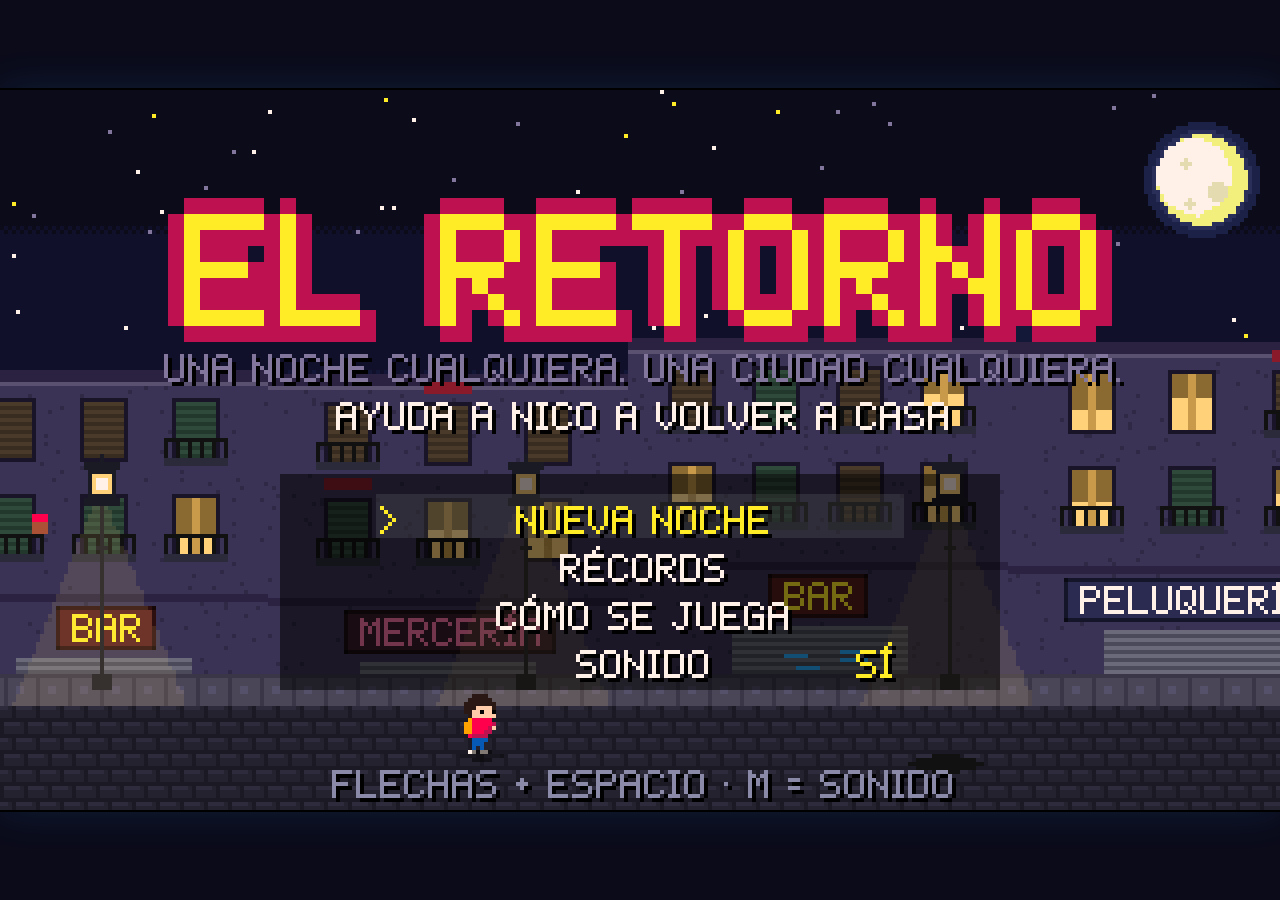
==== el-retorno/index.html @ 21c1141a "Add El Retorno: pixel-art roguelike of night-time minigames Help Nico get home across a Spanish city" ====
<!doctype html>
<html lang="es">
<head>
<meta charset="utf-8">
<meta name="viewport" content="width=device-width,initial-scale=1,maximum-scale=1,user-scalable=no,viewport-fit=cover">
<meta name="theme-color" content="#0b0b1a">
<meta name="description" content="El Retorno: ayuda a Nico a volver a casa una noche en la que la ciudad se ha vuelto loca. Roguelike pixel art de minijuegos.">
<meta property="og:title" content="El Retorno">
<meta property="og:description" content="Una noche cualquiera. Una ciudad cualquiera. Zombis, vampiros, un volcán en la avenida... y tu madre esperando.">
<title>El Retorno</title>
<link rel="icon" href="data:image/svg+xml,%3Csvg xmlns='http://www.w3.org/2000/svg' viewBox='0 0 8 8' shape-rendering='crispEdges'%3E%3Crect width='8' height='8' fill='%230b0b1a'/%3E%3Crect x='2' y='1' width='4' height='3' fill='%23291814'/%3E%3Crect x='3' y='3' width='3' height='2' fill='%23ffccaa'/%3E%3Crect x='2' y='5' width='4' height='2' fill='%23ff004d'/%3E%3Crect x='6' y='1' width='1' height='1' fill='%23fff1e8'/%3E%3C/svg%3E">
<link rel="stylesheet" href="style.css">
</head>
<body>
<div id="app">
  <div id="stage">
    <canvas id="screen" width="320" height="180" aria-label="El Retorno"></canvas>
  </div>
  <div id="pad">
    <div id="dpad" aria-hidden="true"><span class="u"></span><span class="d"></span><span class="l"></span><span class="r"></span><i></i></div>
    <div id="mid">
      <button id="btn-pause" class="mini" aria-label="Pausa">II</button>
      <button id="btn-mute" class="mini" aria-label="Sonido">♪</button>
    </div>
    <div id="ab">
      <button class="btn b" data-k="b">B</button>
      <button class="btn a" data-k="a">A</button>
    </div>
  </div>
</div>
<noscript>Necesitas JavaScript para jugar a El Retorno.</noscript>
<script src="js/core.js"></script>
<script src="js/art.js"></script>
<script src="js/data.js"></script>
<script src="js/games/common.js"></script>
<script src="js/games/zombis.js"></script>
<script src="js/games/vampiro.js"></script>
<script src="js/games/volcan.js"></script>
<script src="js/games/encierro.js"></script>
<script src="js/games/meiga.js"></script>
<script src="js/games/fantasmas.js"></script>
<script src="js/games/tuna.js"></script>
<script src="js/games/compana.js"></script>
<script src="js/games/tejados.js"></script>
<script src="js/games/coco.js"></script>
<script src="js/scenes.js"></script>
<script src="js/main.js"></script>
</body>
</html>
---- el-retorno/style.css ----
:root{--bg:#0b0b1a;--ink:#fff1e8;--pad:#1a1a33;--pad-hi:#2b2b52;--a:#ff004d;--b:#29adff}
*{box-sizing:border-box;-webkit-tap-highlight-color:transparent}
html,body{margin:0;height:100%;background:var(--bg);color:var(--ink);overflow:hidden;touch-action:none;-webkit-user-select:none;user-select:none;font-family:ui-monospace,Menlo,Consolas,monospace}
#app{position:fixed;inset:0;display:flex;flex-direction:column;padding:env(safe-area-inset-top) env(safe-area-inset-right) env(safe-area-inset-bottom) env(safe-area-inset-left)}
#stage{position:relative;flex:1;min-height:0;display:flex;align-items:center;justify-content:center}
canvas{display:block;image-rendering:pixelated;image-rendering:crisp-edges;background:#000;box-shadow:0 0 0 2px #000,0 0 40px #29adff22}
#mid{display:flex;flex-direction:column;gap:14px;align-self:flex-start;margin-top:6px}
.mini{width:34px;height:34px;border:2px solid #000;background:#1d2b53cc;color:var(--ink);font:bold 13px/1 ui-monospace,monospace;cursor:pointer;box-shadow:inset -2px -2px 0 #0006,inset 2px 2px 0 #fff2}
.mini:active{transform:translate(1px,1px)}
#pad{display:none}
body.touch #pad{display:flex;align-items:center;justify-content:space-between;padding:10px 22px 18px;height:min(40vh,230px);flex:none}
#dpad{position:relative;width:150px;height:150px;flex:none;touch-action:none}
#dpad span{position:absolute;background:var(--pad);border:3px solid #000;box-shadow:inset -3px -3px 0 #0007,inset 3px 3px 0 #fff1}
#dpad .u,#dpad .d{left:50px;width:50px;height:52px}
#dpad .u{top:0}#dpad .d{bottom:0}
#dpad .l,#dpad .r{top:50px;width:52px;height:50px}
#dpad .l{left:0}#dpad .r{right:0}
#dpad i{position:absolute;left:47px;top:47px;width:56px;height:56px;background:var(--pad)}
#dpad span.on{background:var(--pad-hi)}
#dpad span::after{content:"";position:absolute;left:50%;top:50%;width:0;height:0;border:7px solid transparent;transform:translate(-50%,-50%)}
#dpad .u::after{border-bottom-color:#fff6;margin-top:-4px}
#dpad .d::after{border-top-color:#fff6;margin-top:4px}
#dpad .l::after{border-right-color:#fff6;margin-left:-4px}
#dpad .r::after{border-left-color:#fff6;margin-left:4px}
#ab{display:flex;gap:16px;align-items:center;transform:rotate(-14deg)}
.btn{width:70px;height:70px;border-radius:50%;border:3px solid #000;color:#fff;font:bold 22px/1 ui-monospace,monospace;touch-action:none;box-shadow:inset -4px -4px 0 #0005,inset 3px 3px 0 #fff4}
.btn.a{background:var(--a);margin-top:-34px}
.btn.b{background:var(--b);margin-top:34px}
.btn.on{transform:translate(2px,2px);filter:brightness(1.3)}
@media (orientation:portrait){
  body.touch #stage{flex:none;padding-top:max(14px,4vh)}
  body.touch #pad{flex:1;height:auto;max-height:none;padding-bottom:max(18px,4vh)}
}
@media (orientation:landscape){
  body.touch #pad{position:absolute;left:0;right:0;bottom:0;height:auto;padding:0 18px 14px;pointer-events:none;background:none}
  body.touch #pad>*{pointer-events:auto;opacity:.55}
  body.touch #mid{position:absolute;top:calc(8px + env(safe-area-inset-top));left:calc(8px + env(safe-area-inset-left));margin:0;gap:8px}
  body.touch #dpad{transform:scale(.85);transform-origin:bottom left}
  body.touch #ab{transform:rotate(-14deg) scale(.85);transform-origin:bottom right}
}
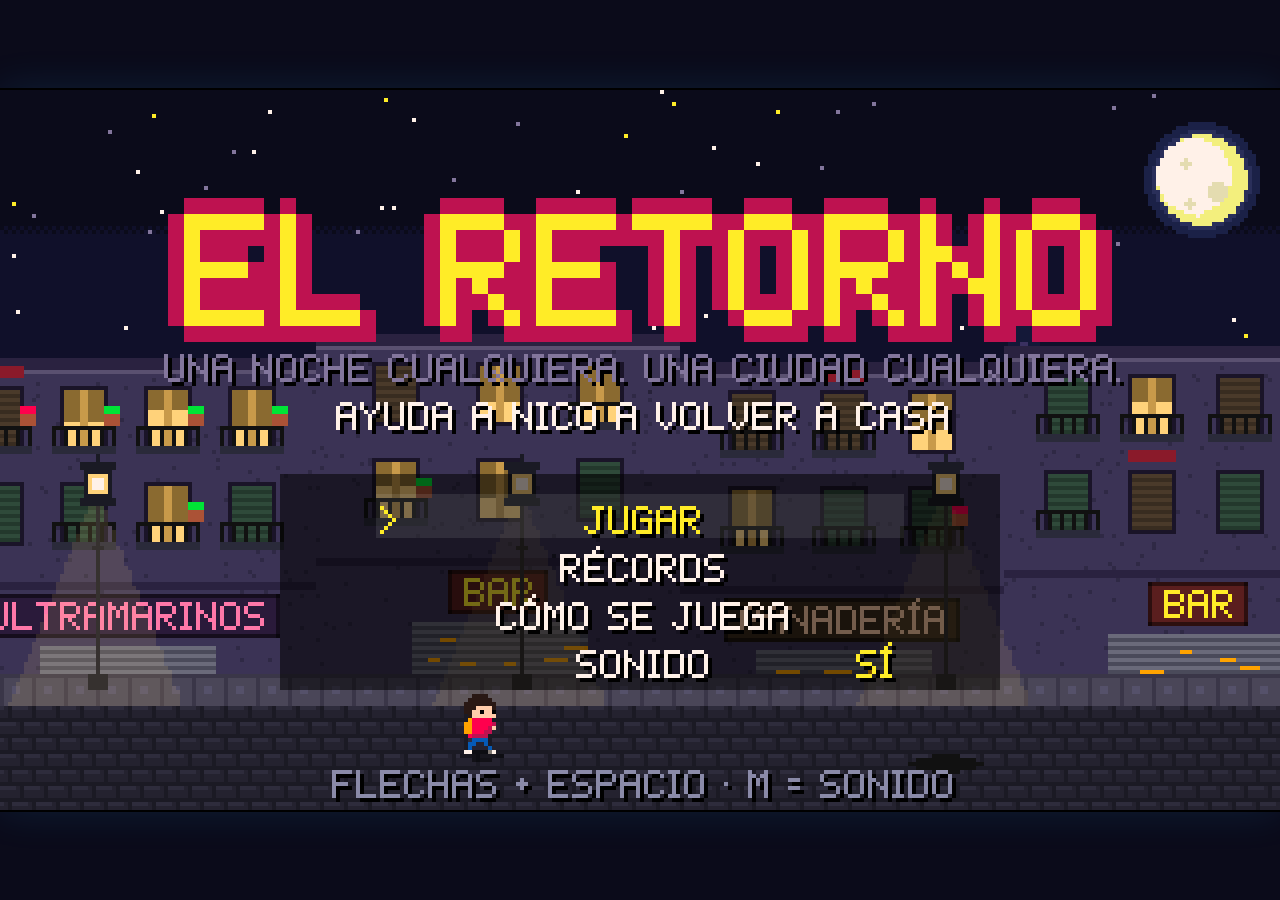
==== commit 07a62a45: "Simplify El Retorno into a single dodge-the-obstacles run with a joystick Replace the roguelike map," ====
--- a/el-retorno/index.html
+++ b/el-retorno/index.html
@@ -4,9 +4,9 @@
 <meta charset="utf-8">
 <meta name="viewport" content="width=device-width,initial-scale=1,maximum-scale=1,user-scalable=no,viewport-fit=cover">
 <meta name="theme-color" content="#0b0b1a">
-<meta name="description" content="El Retorno: ayuda a Nico a volver a casa una noche en la que la ciudad se ha vuelto loca. Roguelike pixel art de minijuegos.">
+<meta name="description" content="El Retorno: ayuda a Nico a volver a casa esquivando zombis, vampiros, volcanes y más en una ciudad española de noche. Cada partida es distinta.">
 <meta property="og:title" content="El Retorno">
-<meta property="og:description" content="Una noche cualquiera. Una ciudad cualquiera. Zombis, vampiros, un volcán en la avenida... y tu madre esperando.">
+<meta property="og:description" content="Una noche cualquiera. Una ciudad cualquiera. Zombis, un vampiro, un volcán en la avenida... y tu madre esperando.">
 <title>El Retorno</title>
 <link rel="icon" href="data:image/svg+xml,%3Csvg xmlns='http://www.w3.org/2000/svg' viewBox='0 0 8 8' shape-rendering='crispEdges'%3E%3Crect width='8' height='8' fill='%230b0b1a'/%3E%3Crect x='2' y='1' width='4' height='3' fill='%23291814'/%3E%3Crect x='3' y='3' width='3' height='2' fill='%23ffccaa'/%3E%3Crect x='2' y='5' width='4' height='2' fill='%23ff004d'/%3E%3Crect x='6' y='1' width='1' height='1' fill='%23fff1e8'/%3E%3C/svg%3E">
 <link rel="stylesheet" href="style.css">
@@ -17,13 +17,12 @@
     <canvas id="screen" width="320" height="180" aria-label="El Retorno"></canvas>
   </div>
   <div id="pad">
-    <div id="dpad" aria-hidden="true"><span class="u"></span><span class="d"></span><span class="l"></span><span class="r"></span><i></i></div>
+    <div id="joy" aria-hidden="true"><div class="base"><div class="knob"></div></div></div>
     <div id="mid">
       <button id="btn-pause" class="mini" aria-label="Pausa">II</button>
       <button id="btn-mute" class="mini" aria-label="Sonido">♪</button>
     </div>
     <div id="ab">
-      <button class="btn b" data-k="b">B</button>
       <button class="btn a" data-k="a">A</button>
     </div>
   </div>
@@ -31,18 +30,8 @@
 <noscript>Necesitas JavaScript para jugar a El Retorno.</noscript>
 <script src="js/core.js"></script>
 <script src="js/art.js"></script>
-<script src="js/data.js"></script>
-<script src="js/games/common.js"></script>
-<script src="js/games/zombis.js"></script>
-<script src="js/games/vampiro.js"></script>
-<script src="js/games/volcan.js"></script>
-<script src="js/games/encierro.js"></script>
-<script src="js/games/meiga.js"></script>
-<script src="js/games/fantasmas.js"></script>
-<script src="js/games/tuna.js"></script>
-<script src="js/games/compana.js"></script>
-<script src="js/games/tejados.js"></script>
-<script src="js/games/coco.js"></script>
+<script src="js/hazards.js"></script>
+<script src="js/game.js"></script>
 <script src="js/scenes.js"></script>
 <script src="js/main.js"></script>
 </body>
--- a/el-retorno/style.css
+++ b/el-retorno/style.css
@@ -1,40 +1,30 @@
-:root{--bg:#0b0b1a;--ink:#fff1e8;--pad:#1a1a33;--pad-hi:#2b2b52;--a:#ff004d;--b:#29adff}
+:root{--bg:#0b0b1a;--ink:#fff1e8;--pad:#1a1a33;--a:#ff004d}
 *{box-sizing:border-box;-webkit-tap-highlight-color:transparent}
 html,body{margin:0;height:100%;background:var(--bg);color:var(--ink);overflow:hidden;touch-action:none;-webkit-user-select:none;user-select:none;font-family:ui-monospace,Menlo,Consolas,monospace}
 #app{position:fixed;inset:0;display:flex;flex-direction:column;padding:env(safe-area-inset-top) env(safe-area-inset-right) env(safe-area-inset-bottom) env(safe-area-inset-left)}
 #stage{position:relative;flex:1;min-height:0;display:flex;align-items:center;justify-content:center}
 canvas{display:block;image-rendering:pixelated;image-rendering:crisp-edges;background:#000;box-shadow:0 0 0 2px #000,0 0 40px #29adff22}
-#mid{display:flex;flex-direction:column;gap:14px;align-self:flex-start;margin-top:6px}
+#pad{display:none}
+body.touch #pad{display:flex;align-items:stretch;justify-content:space-between;gap:10px;padding:10px 18px max(18px,4vh);flex:1;min-height:0}
+/* joystick */
+#joy{position:relative;flex:1;touch-action:none;border-radius:24px;background:radial-gradient(circle at 50% 50%,#ffffff08,transparent 70%)}
+#joy .base{position:absolute;left:50%;top:50%;width:112px;height:112px;margin:-56px 0 0 -56px;border-radius:50%;background:#1a1a33cc;border:3px solid #000;box-shadow:inset 0 0 0 3px #2b2b52,0 4px 0 #0006;pointer-events:none}
+#joy .knob{position:absolute;left:50%;top:50%;width:52px;height:52px;margin:-26px 0 0 -26px;border-radius:50%;background:#3a3a6a;border:3px solid #000;box-shadow:inset -4px -4px 0 #0005,inset 3px 3px 0 #fff3}
+#joy.active .knob{background:#5a5aa0}
+#mid{display:flex;flex-direction:column;gap:12px;justify-content:flex-start}
 .mini{width:34px;height:34px;border:2px solid #000;background:#1d2b53cc;color:var(--ink);font:bold 13px/1 ui-monospace,monospace;cursor:pointer;box-shadow:inset -2px -2px 0 #0006,inset 2px 2px 0 #fff2}
 .mini:active{transform:translate(1px,1px)}
-#pad{display:none}
-body.touch #pad{display:flex;align-items:center;justify-content:space-between;padding:10px 22px 18px;height:min(40vh,230px);flex:none}
-#dpad{position:relative;width:150px;height:150px;flex:none;touch-action:none}
-#dpad span{position:absolute;background:var(--pad);border:3px solid #000;box-shadow:inset -3px -3px 0 #0007,inset 3px 3px 0 #fff1}
-#dpad .u,#dpad .d{left:50px;width:50px;height:52px}
-#dpad .u{top:0}#dpad .d{bottom:0}
-#dpad .l,#dpad .r{top:50px;width:52px;height:50px}
-#dpad .l{left:0}#dpad .r{right:0}
-#dpad i{position:absolute;left:47px;top:47px;width:56px;height:56px;background:var(--pad)}
-#dpad span.on{background:var(--pad-hi)}
-#dpad span::after{content:"";position:absolute;left:50%;top:50%;width:0;height:0;border:7px solid transparent;transform:translate(-50%,-50%)}
-#dpad .u::after{border-bottom-color:#fff6;margin-top:-4px}
-#dpad .d::after{border-top-color:#fff6;margin-top:4px}
-#dpad .l::after{border-right-color:#fff6;margin-left:-4px}
-#dpad .r::after{border-left-color:#fff6;margin-left:4px}
-#ab{display:flex;gap:16px;align-items:center;transform:rotate(-14deg)}
-.btn{width:70px;height:70px;border-radius:50%;border:3px solid #000;color:#fff;font:bold 22px/1 ui-monospace,monospace;touch-action:none;box-shadow:inset -4px -4px 0 #0005,inset 3px 3px 0 #fff4}
-.btn.a{background:var(--a);margin-top:-34px}
-.btn.b{background:var(--b);margin-top:34px}
+#ab{display:flex;align-items:center;justify-content:center;width:120px}
+.btn{width:84px;height:84px;border-radius:50%;border:3px solid #000;color:#fff;font:bold 24px/1 ui-monospace,monospace;touch-action:none;box-shadow:inset -5px -5px 0 #0005,inset 4px 4px 0 #fff4;background:var(--a)}
 .btn.on{transform:translate(2px,2px);filter:brightness(1.3)}
 @media (orientation:portrait){
   body.touch #stage{flex:none;padding-top:max(14px,4vh)}
-  body.touch #pad{flex:1;height:auto;max-height:none;padding-bottom:max(18px,4vh)}
 }
 @media (orientation:landscape){
-  body.touch #pad{position:absolute;left:0;right:0;bottom:0;height:auto;padding:0 18px 14px;pointer-events:none;background:none}
-  body.touch #pad>*{pointer-events:auto;opacity:.55}
-  body.touch #mid{position:absolute;top:calc(8px + env(safe-area-inset-top));left:calc(8px + env(safe-area-inset-left));margin:0;gap:8px}
-  body.touch #dpad{transform:scale(.85);transform-origin:bottom left}
-  body.touch #ab{transform:rotate(-14deg) scale(.85);transform-origin:bottom right}
+  body.touch #pad{position:absolute;inset:0;padding:0;pointer-events:none;background:none}
+  body.touch #joy{position:absolute;left:0;top:0;bottom:0;width:40%;border-radius:0;background:none;pointer-events:none}
+  body.touch.playing #joy{pointer-events:auto}
+  body.touch #joy .base{left:110px;top:calc(100% - 110px);opacity:.6}
+  body.touch #mid{position:absolute;top:calc(8px + env(safe-area-inset-top));left:calc(8px + env(safe-area-inset-left));pointer-events:auto;opacity:.7}
+  body.touch #ab{position:absolute;right:calc(14px + env(safe-area-inset-right));bottom:18px;pointer-events:auto;opacity:.7;width:auto}
 }
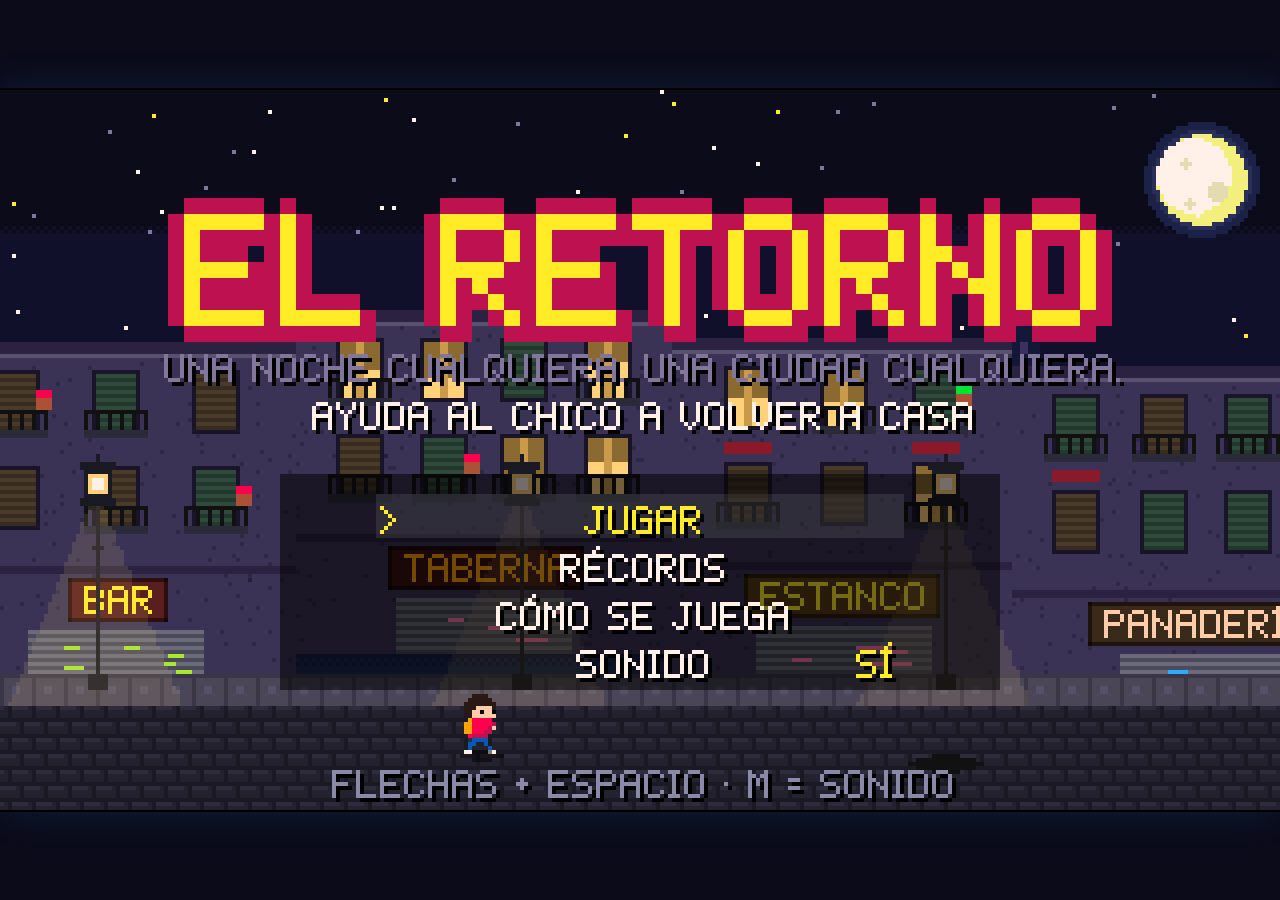
==== commit dc079194: "Leave the protagonist unnamed Drop the name "Nico" from all on-screen text, the page description and" ====
--- a/el-retorno/index.html
+++ b/el-retorno/index.html
@@ -4,7 +4,7 @@
 <meta charset="utf-8">
 <meta name="viewport" content="width=device-width,initial-scale=1,maximum-scale=1,user-scalable=no,viewport-fit=cover">
 <meta name="theme-color" content="#0b0b1a">
-<meta name="description" content="El Retorno: ayuda a Nico a volver a casa esquivando zombis, vampiros, volcanes y más en una ciudad española de noche. Cada partida es distinta.">
+<meta name="description" content="El Retorno: ayuda al chico a volver a casa esquivando zombis, vampiros, volcanes y más en una ciudad española de noche. Cada partida es distinta.">
 <meta property="og:title" content="El Retorno">
 <meta property="og:description" content="Una noche cualquiera. Una ciudad cualquiera. Zombis, un vampiro, un volcán en la avenida... y tu madre esperando.">
 <title>El Retorno</title>
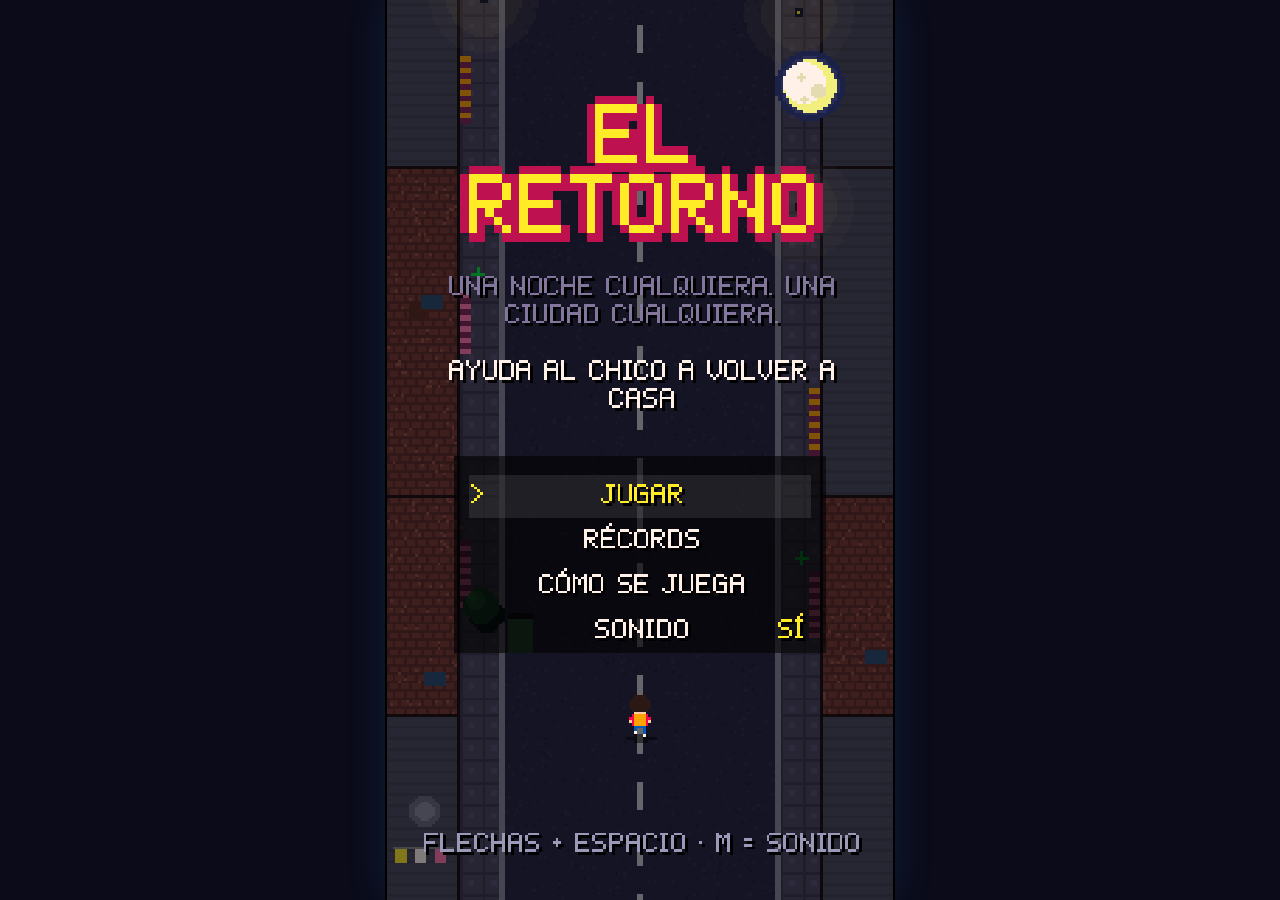
==== commit 8c3d35b9: "Switch El Retorno to a 9:16 vertical game and drop the story screens The street now scrolls upward o" ====
--- a/el-retorno/index.html
+++ b/el-retorno/index.html
@@ -14,7 +14,7 @@
 <body>
 <div id="app">
   <div id="stage">
-    <canvas id="screen" width="320" height="180" aria-label="El Retorno"></canvas>
+    <canvas id="screen" width="180" height="320" aria-label="El Retorno"></canvas>
   </div>
   <div id="pad">
     <div id="joy" aria-hidden="true"><div class="base"><div class="knob"></div></div></div>
